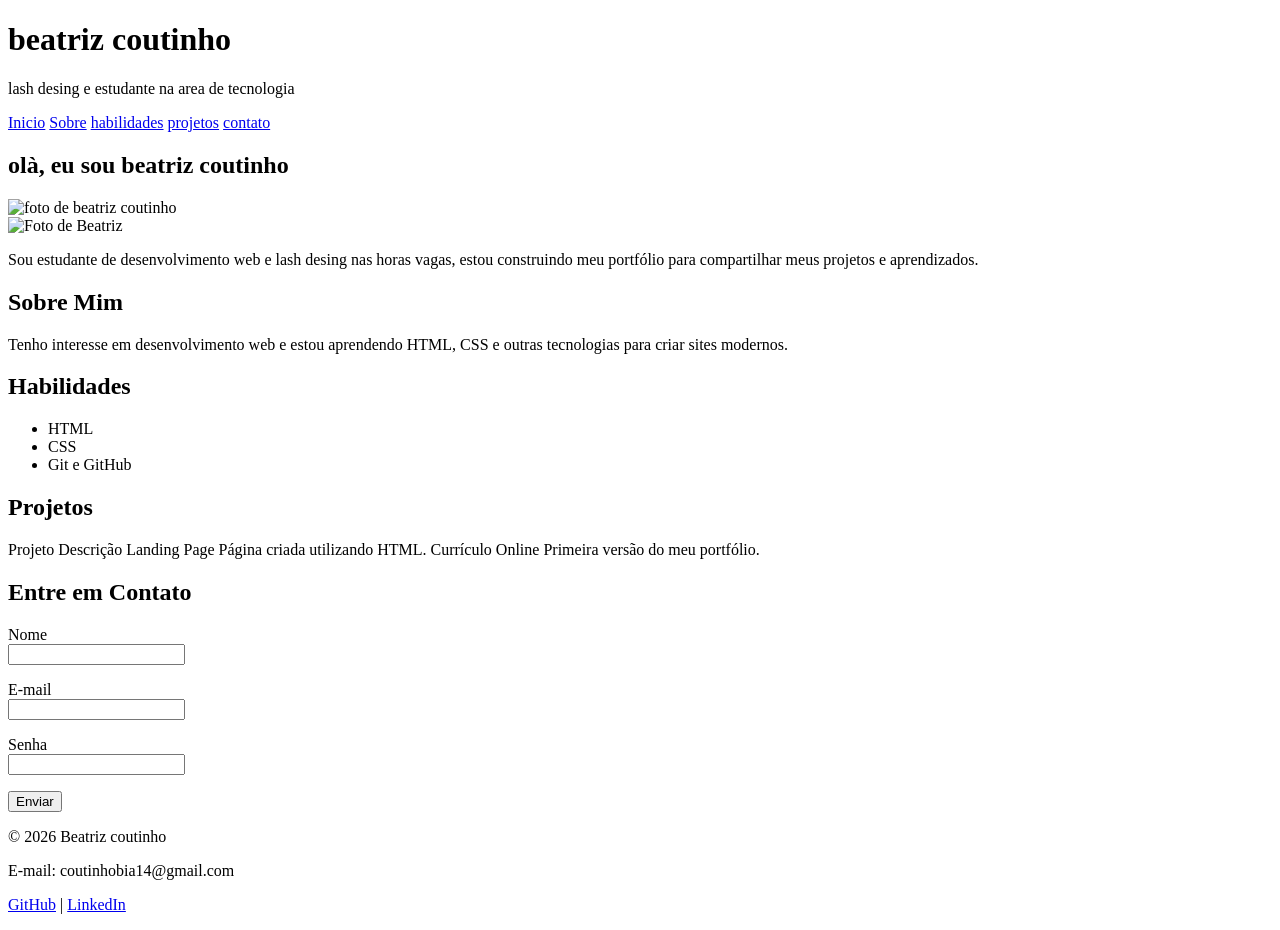
==== index.html @ 5f05c2cd "mudei o site" ====
<!DOCTYPE html>
<html lang="pt-BR">

<head>
    <meta charset="UTF-8">

    <!-- SEO Bàsico-->
     <meta
     name="description"
     content="portifòlio pessoal de beatriz coutinho lash desing e atualmente estudante de tecnologia, conheca meus projetos e habilidades">

    
     </head>

    <body>

    <!-- cabeçalho-->
    <header>

        <h1> beatriz coutinho</h1>

        <p> lash desing e estudante na area de tecnologia</p>

        <!-- menu -->
         <nav>
            <a href="#hero"> Inicio</a> 
            <a href="#Sobre"> Sobre</a>
            <a href="habilidades"> habilidades</a>
            <a href="projetos">projetos</a>
            <a href="contatos"> contato</a>
            
          </nav>
    
    </header>

    <!-- conteùdo principal-->
     <main>

         <!--hero-->
         <section id="hero">

            <h2>olà, eu sou beatriz coutinho</h2>

            <img

            src="imagens/perfil.png"
            alt="foto de beatriz coutinho">


    
         </section>
     </main>

</body>

 </header>

    <!-- Conteúdo principal -->
    <main>

        <!-- Hero -->
        <section id="hero">

            
            <img
                src="imagens/lisa.png"
                alt="Foto de Beatriz">

            <p>
                Sou estudante de desenvolvimento web e lash desing nas horas vagas, estou construindo
                meu portfólio para compartilhar meus projetos e aprendizados.
            </p>

        </section>

        <!-- Sobre -->
        <section id="sobre">

            <h2>Sobre Mim</h2>

            <p>
                Tenho interesse em desenvolvimento web e estou aprendendo
                HTML, CSS e outras tecnologias para criar sites modernos.
            </p>

        </section>

        <!-- Habilidades -->
        <section id="habilidades">

            <h2>Habilidades</h2>

            <ul>
                <li>HTML</li>
                <li>CSS</li>
                <li>Git e GitHub</li>
            </ul>

        </section>

        <!-- Projetos -->
        <section id="projetos">

            <h2>Projetos</h2>

            <tableborder="1">

                <tr>
                    <td>Projeto</td>
                    <td>Descrição</td>
                </tr>

                <tr>
                    <td>Landing Page</td>
                    <td>Página criada utilizando HTML.</td>
                </tr>

                <tr>
                    <td>Currículo Online</td>
                    <td>Primeira versão do meu portfólio.</td>
                </tr>

            </table>

        </section>

        <!-- Contato -->
        <section id="contato">

            <h2>Entre em Contato</h2>

            <form action="#" method="post">

                <p>

                    <label for="nome">Nome</label><br>

                    <input
                        type="text"
                        id="nome"
                        name="nome">

                </p>

                <p>

                    <label for="email">E-mail</label><br>

                    <input
                        type="email"
                        id="email"
                        name="email">

                </p>

                <p>

                    <label for="senha">Senha</label><br>

                    <input
                        type="password"
                        id="senha"
                        name="senha">

                </p>

                <p>

                    <input
                        type="submit"
                        value="Enviar">

                </p>

            </form>

        </section>

    </main>

    <!-- Rodapé -->
    <footer>

        <p>&copy; 2026 Beatriz coutinho</p>

        <p>E-mail: coutinhobia14@gmail.com</p>

        <p>
            <a class="link-social" href="#">GitHub</a> |
            <a class="link-social" href="#">LinkedIn</a>
        </p>

    </footer>

</body>

</html>
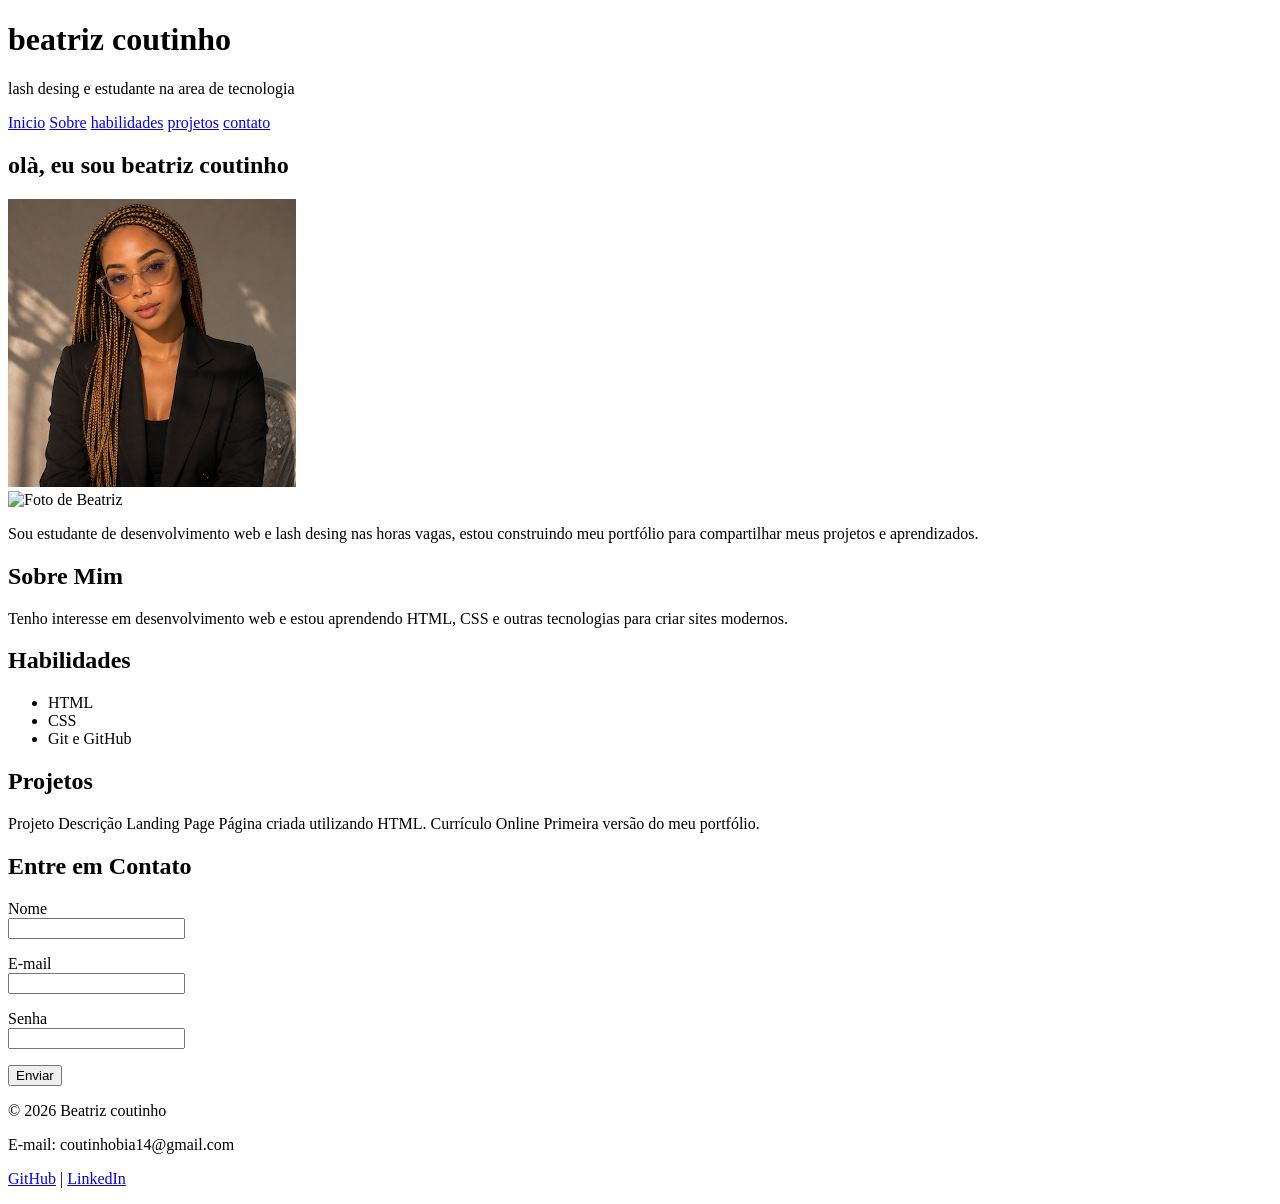
==== commit e51139b0: "mudei a foto" ====
--- a/index.html
+++ b/index.html
@@ -3,6 +3,7 @@
 
 <head>
     <meta charset="UTF-8">
+    <link rel="stylesheet"hret="css">
 
     <!-- SEO Bàsico-->
      <meta
@@ -17,12 +18,12 @@
     <!-- cabeçalho-->
     <header>
 
-        <h1> beatriz coutinho</h1>
+        <h1 class="barco"> beatriz coutinho</h1>
 
         <p> lash desing e estudante na area de tecnologia</p>
 
         <!-- menu -->
-         <nav>
+         <nav class="barco">
             <a href="#hero"> Inicio</a> 
             <a href="#Sobre"> Sobre</a>
             <a href="habilidades"> habilidades</a>
@@ -43,7 +44,7 @@
 
             <img
 
-            src="imagens/perfil.png"
+            src="perfil.png"
             alt="foto de beatriz coutinho">
 
 
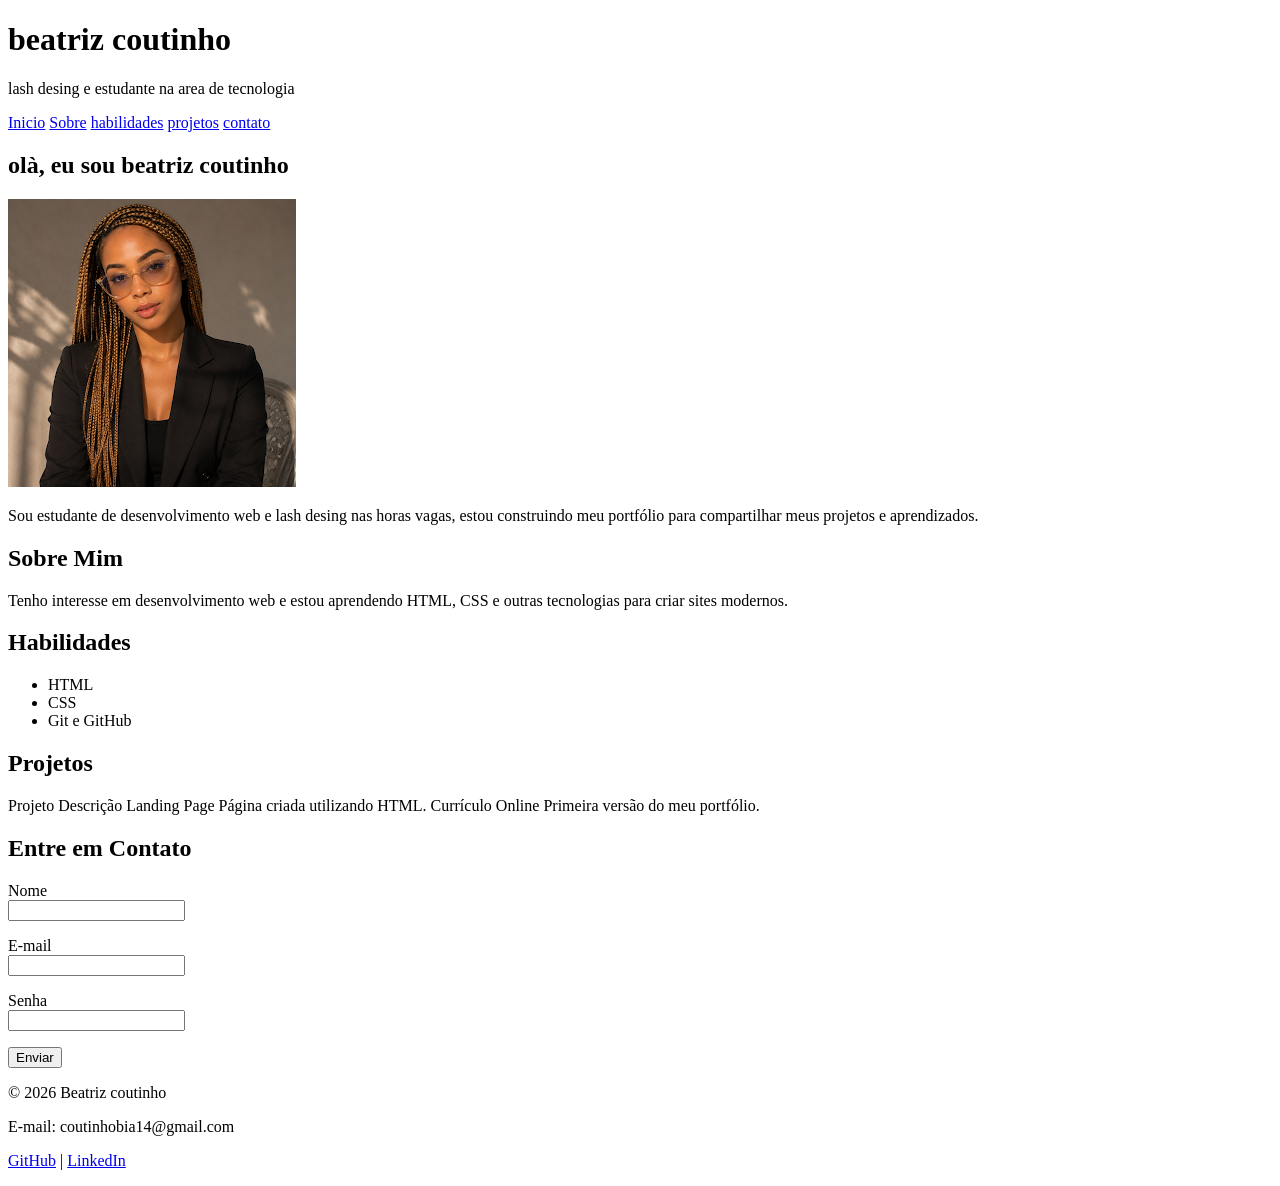
==== commit daab8b6c: "mudei perfil" ====
--- a/index.html
+++ b/index.html
@@ -63,9 +63,9 @@
         <section id="hero">
 
             
-            <img
-                src="imagens/lisa.png"
-                alt="Foto de Beatriz">
+        
+                
+                
 
             <p>
                 Sou estudante de desenvolvimento web e lash desing nas horas vagas, estou construindo
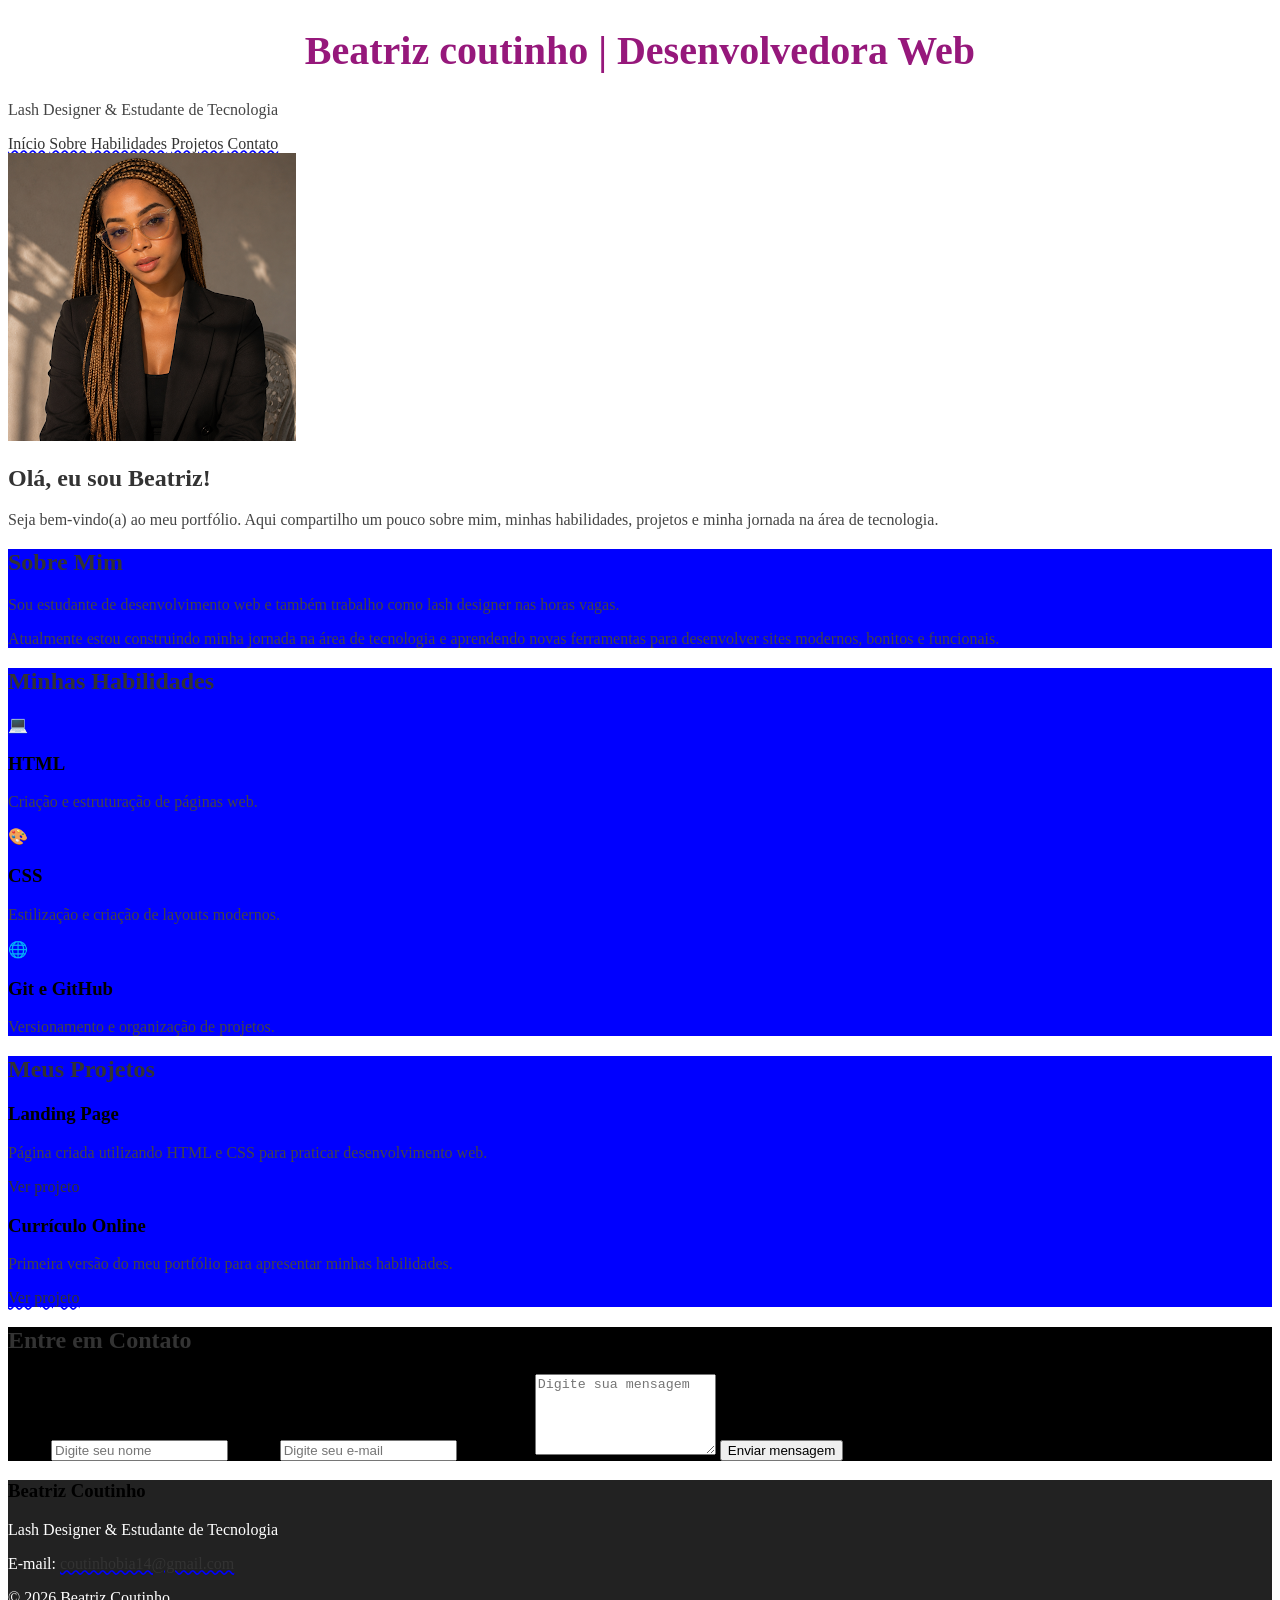
==== commit fb714c4b: "Refactor index.html for improved structure and SEO Updated the HTML structure, added viewport meta t" ====
--- a/index.html
+++ b/index.html
@@ -3,196 +3,224 @@
 
 <head>
     <meta charset="UTF-8">
-    <link rel="stylesheet"hret="css">
-
-    <!-- SEO Bàsico-->
-     <meta
-     name="description"
-     content="portifòlio pessoal de beatriz coutinho lash desing e atualmente estudante de tecnologia, conheca meus projetos e habilidades">
-
-    
-     </head>
-
-    <body>
-
-    <!-- cabeçalho-->
+    <meta name="viewport" content="width=device-width, initial-scale=1.0">
+
+    <meta name="description"
+        content="Portfólio pessoal de Beatriz Coutinho, lash designer e estudante de tecnologia.">
+<script src="script.js" defer></script>
+    <title>Beatriz Coutinho | Portfólio</title>
+
+    <!-- Fonte -->
+    <link rel="preconnect" href="https://fonts.googleapis.com">
+    <link rel="preconnect" href="https://fonts.gstatic.com" crossorigin>
+
+    <link href="https://fonts.googleapis.com/css2?family=Playfair+Display:wght@500;600;700&family=Poppins:wght@300;400;500;600&display=swap"
+        rel="stylesheet">
+
+    <!-- CSS -->
+    <link rel="stylesheet" href="style.css">
+</head>
+
+<body>
+
+    <!-- CABEÇALHO -->
     <header>
 
-        <h1 class="barco"> beatriz coutinho</h1>
-
-        <p> lash desing e estudante na area de tecnologia</p>
-
-        <!-- menu -->
-         <nav class="barco">
-            <a href="#hero"> Inicio</a> 
-            <a href="#Sobre"> Sobre</a>
-            <a href="habilidades"> habilidades</a>
-            <a href="projetos">projetos</a>
-            <a href="contatos"> contato</a>
-            
-          </nav>
-    
+        <h1>Beatriz Coutinho</h1>
+
+        <p class="subtitulo">
+            Lash Designer & Estudante de Tecnologia
+        </p>
+
+        <nav>
+            <a href="#inicio">Início</a>
+            <a href="#sobre">Sobre</a>
+            <a href="#habilidades">Habilidades</a>
+            <a href="#projetos">Projetos</a>
+            <a href="#contato">Contato</a>
+        </nav>
+
     </header>
 
-    <!-- conteùdo principal-->
-     <main>
-
-         <!--hero-->
-         <section id="hero">
-
-            <h2>olà, eu sou beatriz coutinho</h2>
-
-            <img
-
+
+    <!-- INÍCIO -->
+    <section id="inicio" class="hero">
+
+        <img
             src="perfil.png"
-            alt="foto de beatriz coutinho">
-
-
-    
-         </section>
-     </main>
+            alt="Foto de Beatriz Coutinho"
+            class="foto-perfil"
+        >
+
+        <h2>Olá, eu sou Beatriz!</h2>
+
+        <p>
+            Seja bem-vindo(a) ao meu portfólio.
+            Aqui compartilho um pouco sobre mim,
+            minhas habilidades, projetos e minha jornada
+            na área de tecnologia.
+        </p>
+
+    </section>
+
+
+    <!-- SOBRE -->
+    <section id="sobre" class="secao">
+
+        <h2>Sobre Mim</h2>
+
+        <div class="linha"></div>
+
+        <p>
+            Sou estudante de desenvolvimento web e também
+            trabalho como lash designer nas horas vagas.
+        </p>
+
+        <p>
+            Atualmente estou construindo minha jornada na área
+            de tecnologia e aprendendo novas ferramentas para
+            desenvolver sites modernos, bonitos e funcionais.
+        </p>
+
+    </section>
+
+
+    <!-- HABILIDADES -->
+    <section id="habilidades" class="secao rosa-claro">
+
+        <h2>Minhas Habilidades</h2>
+
+        <div class="linha"></div>
+
+        <div class="cards">
+
+            <div class="card">
+                <span>💻</span>
+                <h3>HTML</h3>
+                <p>Criação e estruturação de páginas web.</p>
+            </div>
+
+            <div class="card">
+                <span>🎨</span>
+                <h3>CSS</h3>
+                <p>Estilização e criação de layouts modernos.</p>
+            </div>
+
+            <div class="card">
+                <span>🌐</span>
+                <h3>Git e GitHub</h3>
+                <p>Versionamento e organização de projetos.</p>
+            </div>
+
+        </div>
+
+    </section>
+
+
+    <!-- PROJETOS -->
+    <section id="projetos" class="secao">
+
+        <h2>Meus Projetos</h2>
+
+        <div class="linha"></div>
+
+        <div class="cards">
+
+            <div class="card projeto">
+                <h3>Landing Page</h3>
+
+                <p>
+                    Página criada utilizando HTML e CSS
+                    para praticar desenvolvimento web.
+                </p>
+
+                <a href="#" class="botao">Ver projeto</a>
+            </div>
+
+
+            <div class="card projeto">
+                <h3>Currículo Online</h3>
+
+                <p>
+                    Primeira versão do meu portfólio para
+                    apresentar minhas habilidades.
+                </p>
+
+                <a href="#" class="botao">Ver projeto</a>
+            </div>
+
+        </div>
+
+    </section>
+
+
+    <!-- CONTATO -->
+    <section id="contato" class="secao rosa-claro">
+
+        <h2>Entre em Contato</h2>
+
+        <div class="linha"></div>
+
+        <form>
+
+            <label for="nome">Nome</label>
+
+            <input
+                type="text"
+                id="nome"
+                placeholder="Digite seu nome"
+            >
+
+
+            <label for="email">E-mail</label>
+
+            <input
+                type="email"
+                id="email"
+                placeholder="Digite seu e-mail"
+            >
+
+
+            <label for="mensagem">Mensagem</label>
+
+            <textarea
+                id="mensagem"
+                rows="5"
+                placeholder="Digite sua mensagem"
+            ></textarea>
+
+
+            <button type="submit">
+                Enviar mensagem
+            </button>
+
+        </form>
+
+    </section>
+
+
+    <!-- RODAPÉ -->
+    <footer>
+
+        <h3>Beatriz Coutinho</h3>
+
+        <p>
+            Lash Designer & Estudante de Tecnologia
+        </p>
+
+        <p>
+            E-mail:
+            <a href="mailto:coutinhobia14@gmail.com">
+                coutinhobia14@gmail.com
+            </a>
+        </p>
+
+        <p class="copyright">
+            © 2026 Beatriz Coutinho
+        </p>
+
+    </footer>
 
 </body>
 
- </header>
-
-    <!-- Conteúdo principal -->
-    <main>
-
-        <!-- Hero -->
-        <section id="hero">
-
-            
-        
-                
-                
-
-            <p>
-                Sou estudante de desenvolvimento web e lash desing nas horas vagas, estou construindo
-                meu portfólio para compartilhar meus projetos e aprendizados.
-            </p>
-
-        </section>
-
-        <!-- Sobre -->
-        <section id="sobre">
-
-            <h2>Sobre Mim</h2>
-
-            <p>
-                Tenho interesse em desenvolvimento web e estou aprendendo
-                HTML, CSS e outras tecnologias para criar sites modernos.
-            </p>
-
-        </section>
-
-        <!-- Habilidades -->
-        <section id="habilidades">
-
-            <h2>Habilidades</h2>
-
-            <ul>
-                <li>HTML</li>
-                <li>CSS</li>
-                <li>Git e GitHub</li>
-            </ul>
-
-        </section>
-
-        <!-- Projetos -->
-        <section id="projetos">
-
-            <h2>Projetos</h2>
-
-            <tableborder="1">
-
-                <tr>
-                    <td>Projeto</td>
-                    <td>Descrição</td>
-                </tr>
-
-                <tr>
-                    <td>Landing Page</td>
-                    <td>Página criada utilizando HTML.</td>
-                </tr>
-
-                <tr>
-                    <td>Currículo Online</td>
-                    <td>Primeira versão do meu portfólio.</td>
-                </tr>
-
-            </table>
-
-        </section>
-
-        <!-- Contato -->
-        <section id="contato">
-
-            <h2>Entre em Contato</h2>
-
-            <form action="#" method="post">
-
-                <p>
-
-                    <label for="nome">Nome</label><br>
-
-                    <input
-                        type="text"
-                        id="nome"
-                        name="nome">
-
-                </p>
-
-                <p>
-
-                    <label for="email">E-mail</label><br>
-
-                    <input
-                        type="email"
-                        id="email"
-                        name="email">
-
-                </p>
-
-                <p>
-
-                    <label for="senha">Senha</label><br>
-
-                    <input
-                        type="password"
-                        id="senha"
-                        name="senha">
-
-                </p>
-
-                <p>
-
-                    <input
-                        type="submit"
-                        value="Enviar">
-
-                </p>
-
-            </form>
-
-        </section>
-
-    </main>
-
-    <!-- Rodapé -->
-    <footer>
-
-        <p>&copy; 2026 Beatriz coutinho</p>
-
-        <p>E-mail: coutinhobia14@gmail.com</p>
-
-        <p>
-            <a class="link-social" href="#">GitHub</a> |
-            <a class="link-social" href="#">LinkedIn</a>
-        </p>
-
-    </footer>
-
-</body>
-
 </html>
--- a/style.css
+++ b/style.css
@@ -0,0 +1,87 @@
+/* ========================================
+   ESTILOS DOS ELEMENTOS
+   ======================================== */
+
+h1 {
+    color: #96187b;
+    font-size: 40px;
+    text-align: center;
+
+}
+.rosa{
+    color:#96187b;
+    font-size: 40px;
+    text-align: center;
+
+}
+
+h2 {
+    color: #333333;
+}
+
+p {
+    color: #444444;
+}
+
+a {
+    color: #333333;
+    text-decoration: underline wavy blue
+}
+
+
+/* ========================================
+   CLASSE
+   ======================================== */
+
+.cargo {
+    color: #666666;
+    font-weight: bold;
+}
+
+.link-social {
+    color: #333;
+    text-decoration:underline wavy black
+}
+
+
+/* ========================================
+   SEÇÕES
+   ======================================== */
+
+#hero {
+    background-color: blue;
+}
+
+#sobre {
+    background-color: blue;
+}
+
+#habilidades {
+    background-color: blue;
+}
+
+#projetos {
+    background-color: blue;
+}
+
+#contato {
+    background-color: black
+}
+
+
+/* ========================================
+   RODAPÉ
+   ======================================== */
+
+footer {
+    background-color: #222222;
+}
+
+footer p {
+    color: rgb(255, 255, 255);
+}
+
+
+.barco{
+    background-color: #96187b;
+}
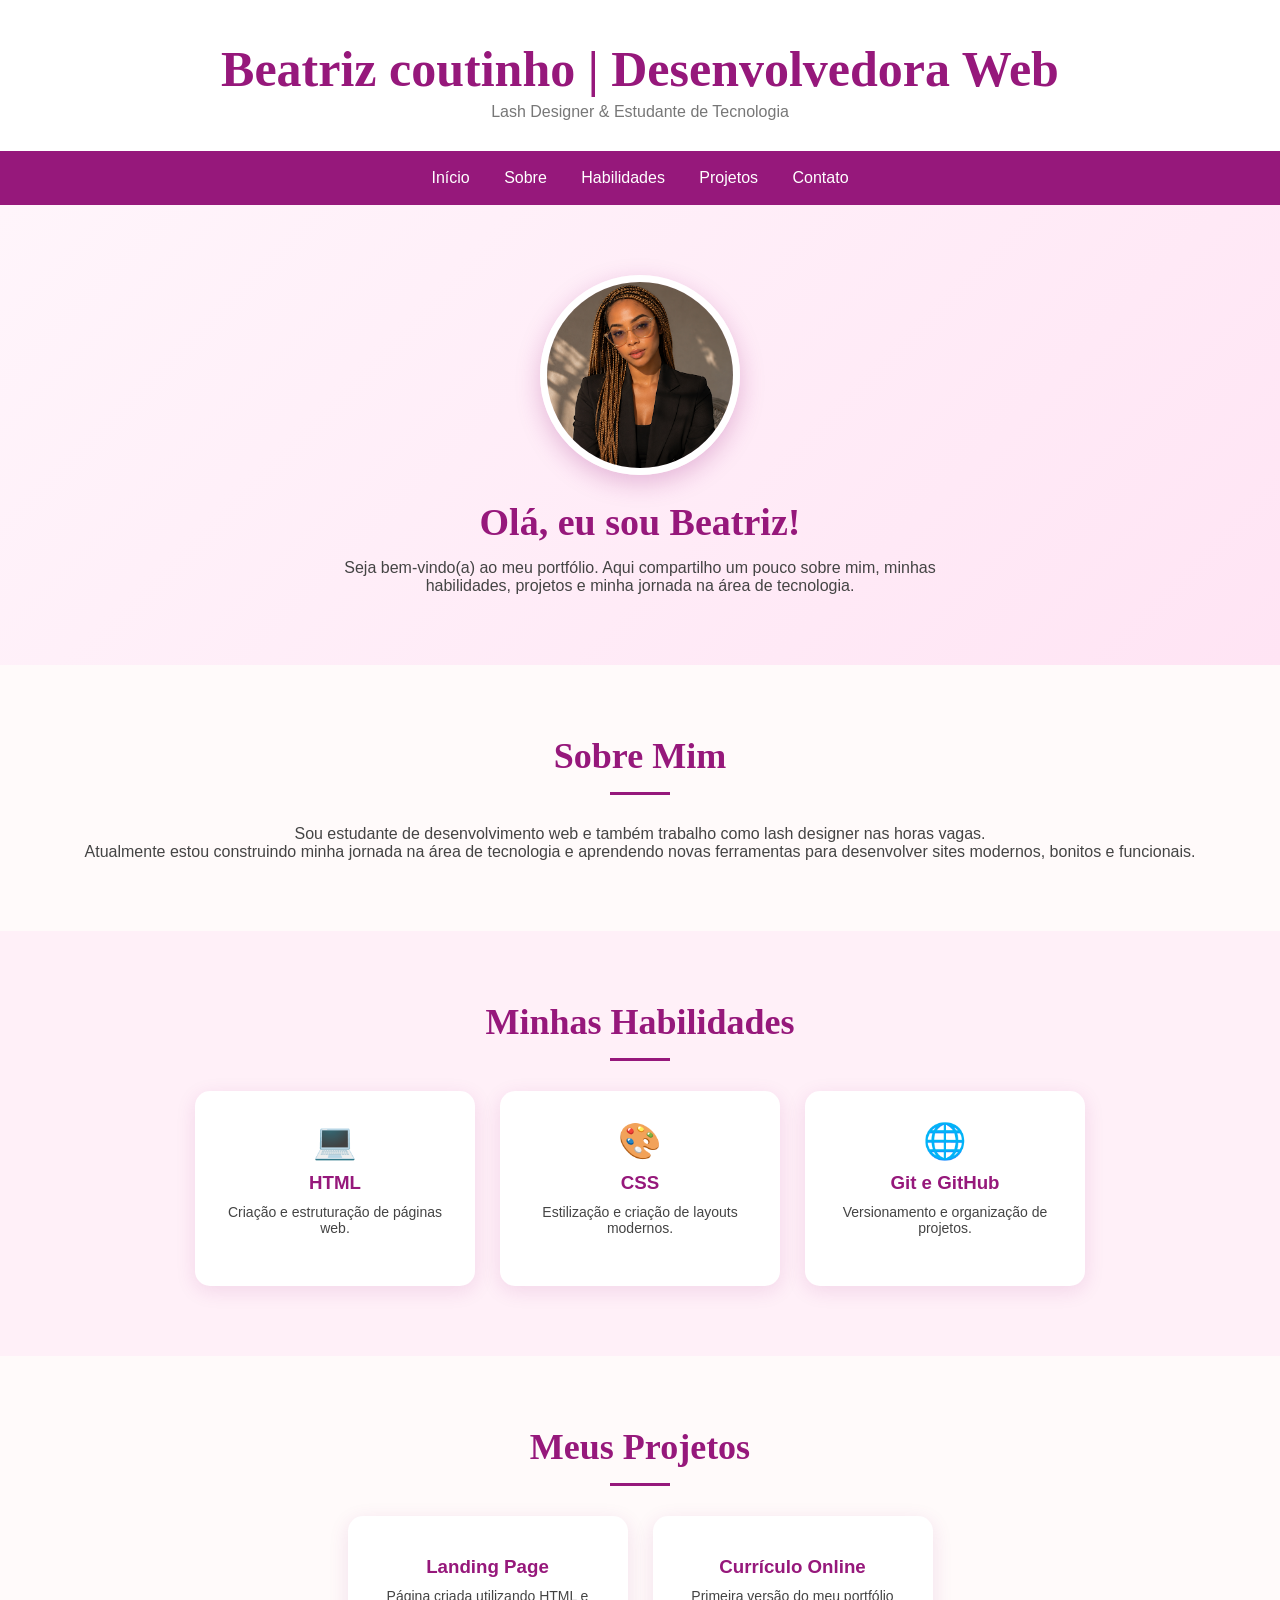
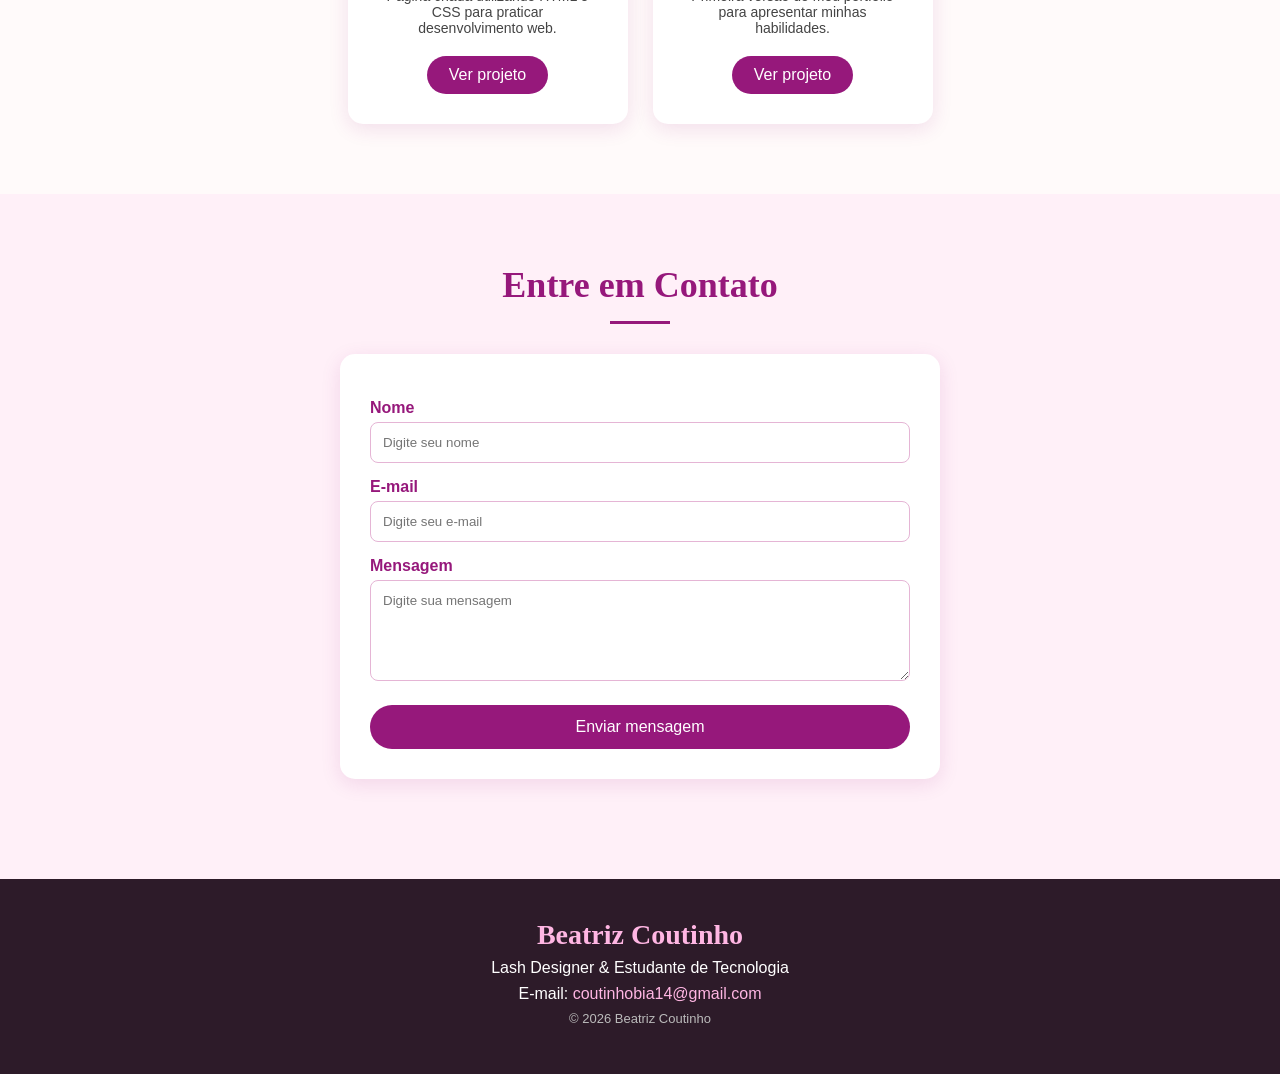
==== commit b0c394af: "Add files via upload" ====
--- a/index.html
+++ b/index.html
@@ -146,7 +146,7 @@
                     apresentar minhas habilidades.
                 </p>
 
-                <a href="#" class="botao">Ver projeto</a>
+                <a href="curriculo.html" target="_blank" class="botao">Ver projeto</a>
             </div>
 
         </div>
--- a/style.css
+++ b/style.css
@@ -1,87 +1,282 @@
-/* ========================================
-   ESTILOS DOS ELEMENTOS
-   ======================================== */
-
-h1 {
-    color: #96187b;
-    font-size: 40px;
-    text-align: center;
-
-}
-.rosa{
-    color:#96187b;
-    font-size: 40px;
-    text-align: center;
-
-}
-
-h2 {
-    color: #333333;
-}
-
-p {
-    color: #444444;
-}
-
-a {
-    color: #333333;
-    text-decoration: underline wavy blue
-}
-
-
-/* ========================================
-   CLASSE
-   ======================================== */
-
-.cargo {
-    color: #666666;
-    font-weight: bold;
-}
-
-.link-social {
-    color: #333;
-    text-decoration:underline wavy black
-}
-
-
-/* ========================================
-   SEÇÕES
-   ======================================== */
-
-#hero {
-    background-color: blue;
-}
-
-#sobre {
-    background-color: blue;
-}
-
-#habilidades {
-    background-color: blue;
-}
-
-#projetos {
-    background-color: blue;
-}
-
-#contato {
-    background-color: black
-}
-
-
-/* ========================================
-   RODAPÉ
-   ======================================== */
+* {
+    margin: 0;
+    padding: 0;
+    box-sizing: border-box;
+}
+
+html {
+    scroll-behavior: smooth;
+}
+
+body {
+    font-family: 'Poppins', sans-serif;
+    background-color: #fffafa;
+    color: #444;
+}
+
+
+/* CABEÇALHO */
+
+header {
+    text-align: center;
+    background-color: white;
+    padding-top: 40px;
+}
+
+header h1 {
+    font-family: 'Playfair Display', serif;
+    font-size: 50px;
+    color: #96187b;
+}
+
+.subtitulo {
+    color: #777;
+    margin-top: 5px;
+}
+
+
+/* MENU */
+
+nav {
+    margin-top: 30px;
+    background-color: #96187b;
+    padding: 18px;
+}
+
+nav a {
+    color: white;
+    text-decoration: none;
+    margin: 0 15px;
+    font-weight: 500;
+}
+
+nav a:hover {
+    color: #ffd6ef;
+}
+
+
+/* INÍCIO */
+
+.hero {
+    text-align: center;
+    padding: 70px 20px;
+    background: linear-gradient(135deg, #fff5fb, #ffe4f4);
+}
+
+.foto-perfil {
+    width: 200px;
+    height: 200px;
+
+    object-fit: cover;
+
+    border-radius: 50%;
+
+    border: 7px solid white;
+
+    box-shadow: 0 8px 25px rgba(150, 24, 123, 0.25);
+
+    display: block;
+    margin: 0 auto 25px;
+}
+
+.hero h2 {
+    font-family: 'Playfair Display', serif;
+    color: #96187b;
+    font-size: 38px;
+    margin-bottom: 15px;
+}
+
+.hero p {
+    max-width: 650px;
+    margin: auto;
+}
+
+
+/* SEÇÕES */
+
+.secao {
+    padding: 70px 20px;
+    text-align: center;
+}
+
+.secao h2 {
+    font-family: 'Playfair Display', serif;
+    color: #96187b;
+    font-size: 36px;
+}
+
+.rosa-claro {
+    background-color: #fff0f8;
+}
+
+.linha {
+    width: 60px;
+    height: 3px;
+    background-color: #96187b;
+    margin: 15px auto 30px;
+}
+
+
+/* CARDS */
+
+.cards {
+    display: flex;
+    justify-content: center;
+    gap: 25px;
+    flex-wrap: wrap;
+    margin-top: 30px;
+}
+
+.card {
+    width: 280px;
+    padding: 30px;
+    background-color: white;
+    border-radius: 15px;
+
+    box-shadow: 0 5px 20px rgba(150, 24, 123, 0.12);
+
+    transition: 0.3s;
+}
+
+.card:hover {
+    transform: translateY(-8px);
+}
+
+.card span {
+    font-size: 35px;
+}
+
+.card h3 {
+    color: #96187b;
+    margin: 10px 0;
+}
+
+.card p {
+    font-size: 14px;
+    margin-bottom: 20px;
+}
+
+
+/* BOTÃO */
+
+.botao {
+    display: inline-block;
+    background-color: #96187b;
+    color: white;
+    padding: 10px 22px;
+    border-radius: 25px;
+    text-decoration: none;
+}
+
+.botao:hover {
+    background-color: #741261;
+}
+
+
+/* FORMULÁRIO */
+
+form {
+    max-width: 600px;
+    margin: 30px auto;
+    background-color: white;
+    padding: 30px;
+    border-radius: 15px;
+    text-align: left;
+    box-shadow: 0 5px 20px rgba(150, 24, 123, 0.12);
+}
+
+form label {
+    display: block;
+    color: #96187b;
+    font-weight: 600;
+    margin-top: 15px;
+}
+
+form input,
+form textarea {
+    width: 100%;
+    padding: 12px;
+    margin-top: 5px;
+
+    border: 1px solid #e5b5d5;
+    border-radius: 8px;
+
+    font-family: 'Poppins', sans-serif;
+}
+
+form button {
+    width: 100%;
+    margin-top: 20px;
+    padding: 13px;
+
+    border: none;
+    border-radius: 25px;
+
+    background-color: #96187b;
+    color: white;
+
+    font-size: 16px;
+    font-family: 'Poppins', sans-serif;
+
+    cursor: pointer;
+}
+
+form button:hover {
+    background-color: #741261;
+}
+
+
+/* RODAPÉ */
 
 footer {
-    background-color: #222222;
+    background-color: #2d1b29;
+    color: white;
+    text-align: center;
+    padding: 40px 20px;
+}
+
+footer h3 {
+    font-family: 'Playfair Display', serif;
+    color: #ffb6e3;
+    font-size: 28px;
 }
 
 footer p {
-    color: rgb(255, 255, 255);
-}
-
-
-.barco{
-    background-color: #96187b;
-}+    color: white;
+    margin: 8px;
+}
+
+footer a {
+    color: #ffb6e3;
+    text-decoration: none;
+}
+
+.copyright {
+    font-size: 13px;
+    color: #bbb !important;
+}
+
+
+/* CELULAR */
+
+@media (max-width: 600px) {
+
+    header h1 {
+        font-size: 38px;
+    }
+
+    nav a {
+        display: inline-block;
+        margin: 5px 8px;
+    }
+
+    .foto-perfil {
+        width: 160px;
+        height: 160px;
+    }
+
+    .hero h2 {
+        font-size: 30px;
+    }
+
+}
